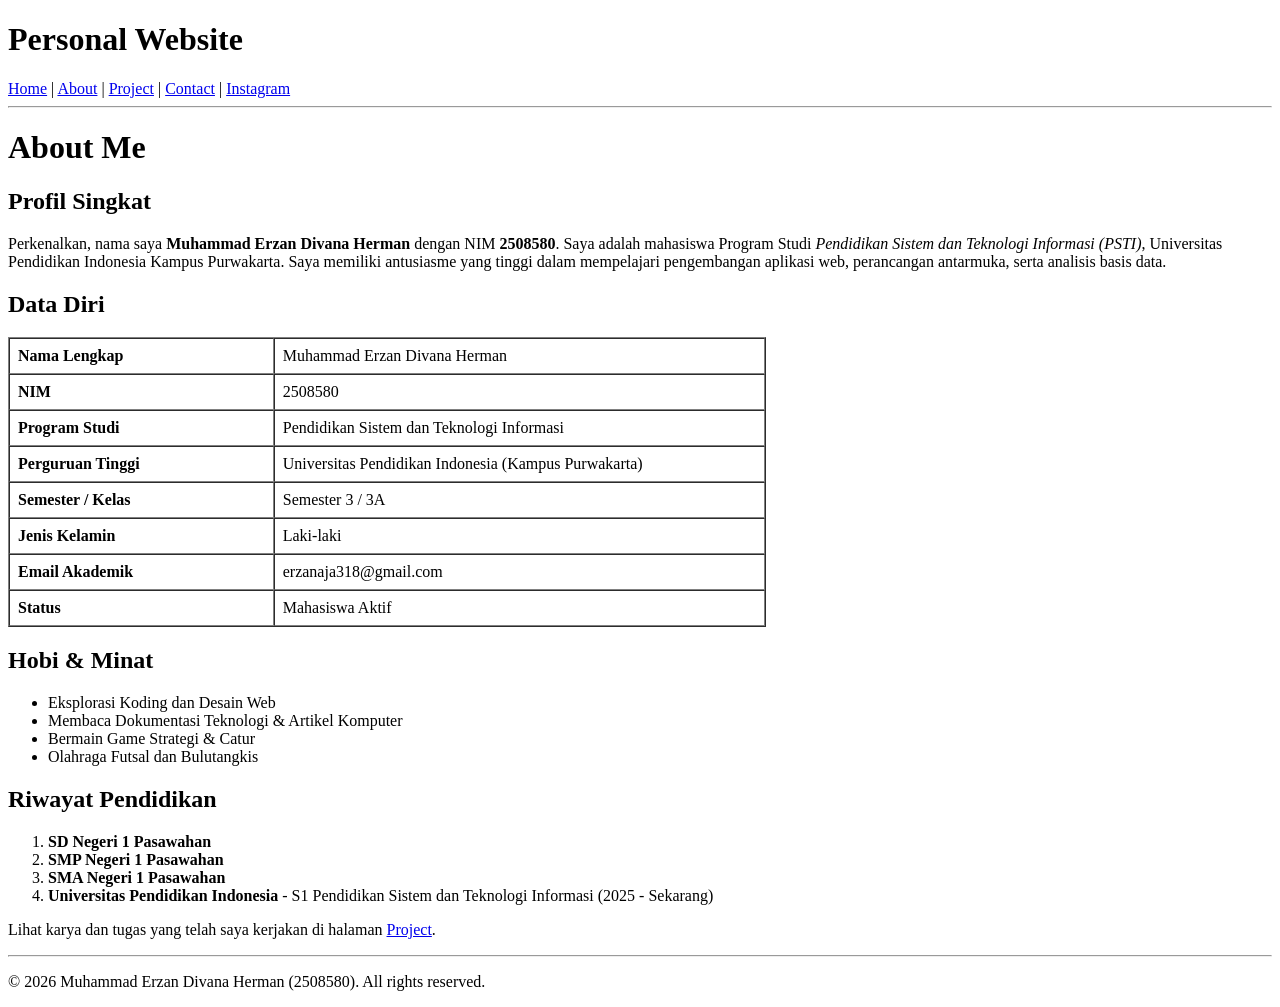
==== about.html @ 8113fc12 "komit pertama website erzan" ====
<!DOCTYPE html>
<html lang="id">

<head>
    <meta charset="UTF-8">
    <meta name="viewport" content="width=device-width, initial-scale=1.0">
    <title>About Me - Muhammad Erzan Divana Herman</title>
</head>

<body>

    <header>
        <h1>Personal Website</h1>
        <nav>
            <a href="index.html">Home</a> |
            <a href="about.html">About</a> |
            <a href="project.html">Project</a> |
            <a href="contact.html">Contact</a> |
            <a href="instagram.html">Instagram</a>
        </nav>
        <hr>
    </header>

    <main>
        <h1>About Me</h1>

        <h2>Profil Singkat</h2>
        <p>
            Perkenalkan, nama saya <strong>Muhammad Erzan Divana Herman</strong> dengan NIM <strong>2508580</strong>.
            Saya adalah mahasiswa Program Studi <em>Pendidikan Sistem dan Teknologi Informasi (PSTI)</em>, Universitas
            Pendidikan Indonesia Kampus Purwakarta. Saya memiliki antusiasme yang tinggi dalam mempelajari pengembangan
            aplikasi web, perancangan antarmuka, serta analisis basis data.
        </p>


        <h2>Data Diri</h2>
        <table border="1" cellspacing="0" cellpadding="8" width="60%">
            <tbody>
                <tr>
                    <th align="left" width="35%">Nama Lengkap</th>
                    <td>Muhammad Erzan Divana Herman</td>
                </tr>
                <tr>
                    <th align="left">NIM</th>
                    <td>2508580</td>
                </tr>
                <tr>
                    <th align="left">Program Studi</th>
                    <td>Pendidikan Sistem dan Teknologi Informasi</td>
                </tr>
                <tr>
                    <th align="left">Perguruan Tinggi</th>
                    <td>Universitas Pendidikan Indonesia (Kampus Purwakarta)</td>
                </tr>
                <tr>
                    <th align="left">Semester / Kelas</th>
                    <td>Semester 3 / 3A</td>
                </tr>
                <tr>
                    <th align="left">Jenis Kelamin</th>
                    <td>Laki-laki</td>
                </tr>
                <tr>
                    <th align="left">Email Akademik</th>
                    <td>erzanaja318@gmail.com</td>
                </tr>
                <tr>
                    <th align="left">Status</th>
                    <td>Mahasiswa Aktif</td>
                </tr>
            </tbody>
        </table>


        <h2>Hobi & Minat</h2>
        <ul>
            <li>Eksplorasi Koding dan Desain Web</li>
            <li>Membaca Dokumentasi Teknologi & Artikel Komputer</li>
            <li>Bermain Game Strategi & Catur</li>
            <li>Olahraga Futsal dan Bulutangkis</li>
        </ul>

        <h2>Riwayat Pendidikan</h2>
        <ol>
            <li><strong>SD Negeri 1 Pasawahan</strong> </li>
            <li><strong>SMP Negeri 1 Pasawahan</strong> </li>
            <li><strong>SMA Negeri 1 Pasawahan</strong> </li>
            <li><strong>Universitas Pendidikan Indonesia</strong> - S1 Pendidikan Sistem dan Teknologi Informasi (2025 -
                Sekarang)</li>
        </ol>

        <p>
            Lihat karya dan tugas yang telah saya kerjakan di halaman <a href="project.html">Project</a>.
        </p>
    </main>

    <!-- Footer -->
    <footer>
        <hr>
        <p>&copy; 2026 Muhammad Erzan Divana Herman (2508580). All rights reserved.</p>
    </footer>

</body>

</html>
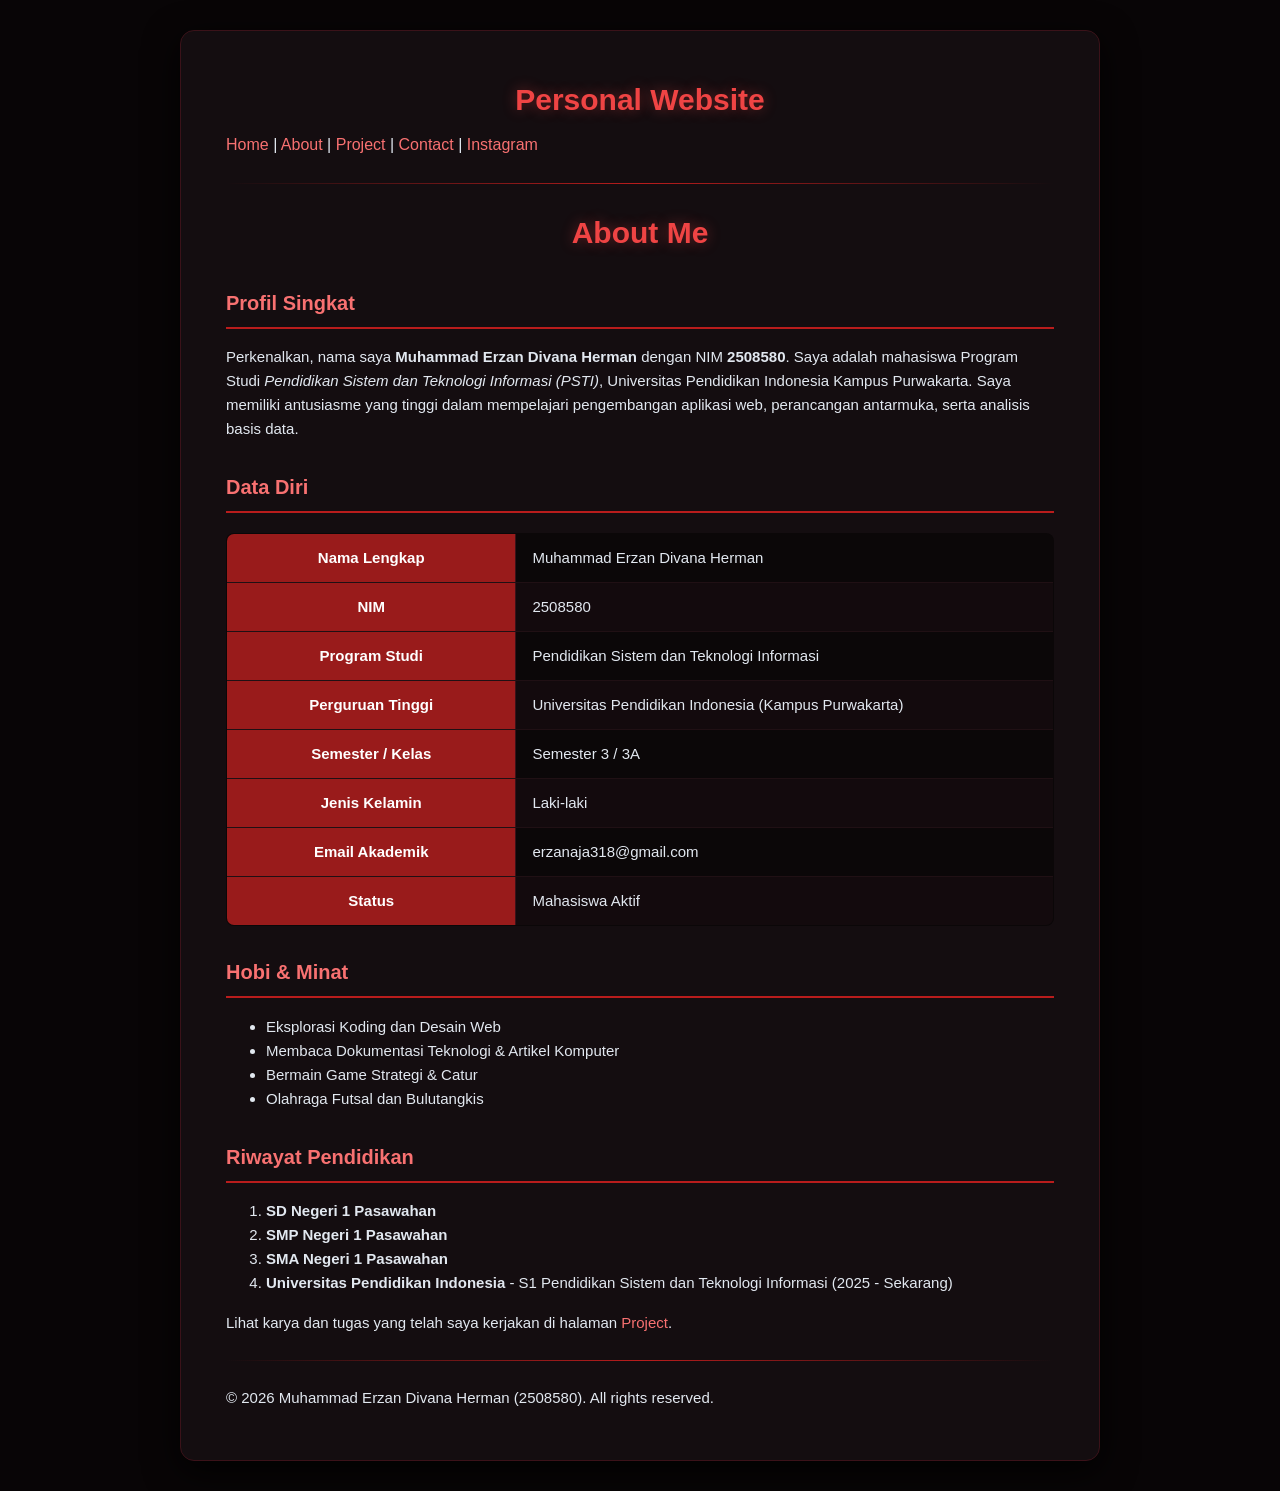
==== commit 4132f09c: "Menambahkan styling CSS  dan merapikan navigasi" ====
--- a/about.html
+++ b/about.html
@@ -4,7 +4,9 @@
 <head>
     <meta charset="UTF-8">
     <meta name="viewport" content="width=device-width, initial-scale=1.0">
-    <title>About Me - Muhammad Erzan Divana Herman</title>
+    <title>Nama Halaman</title>
+    <!-- External CSS -->
+    <link rel="stylesheet" href="style.css">
 </head>
 
 <body>
--- a/style.css
+++ b/style.css
@@ -0,0 +1,274 @@
+@keyframes fadeInPage {
+    from {
+        opacity: 0;
+        transform: translateY(12px);
+    }
+    to {
+        opacity: 1;
+        transform: translateY(0);
+    }
+}
+
+* {
+    box-sizing: border-box;
+}
+
+html {
+    background-color: #080506;
+}
+
+body {
+    font-family: 'Segoe UI', Arial, sans-serif;
+    line-height: 1.6;
+    color: #e2e8f0;           
+    max-width: 920px;
+    margin: 30px auto;
+    padding: 35px 45px;
+    background-color: #140d10; 
+    border: 1px solid #3b1219; 
+    border-radius: 14px;
+    box-shadow: 0 10px 35px rgba(0, 0, 0, 0.85);
+    animation: fadeInPage 0.75s ease-in-out;
+}
+
+h1, h2, h3 {
+    color: #f8fafc;
+    font-weight: 700;
+}
+
+h1 {
+    font-size: 30px;
+    text-align: center;
+    color: #ef4444;           
+    text-shadow: 0 0 14px rgba(239, 68, 68, 0.4); 
+    margin-top: 10px;
+    margin-bottom: 8px;
+}
+
+h2 {
+    font-size: 20px;
+    color: #f87171;
+    border-bottom: 2px solid #b91c1c; 
+    padding-bottom: 8px;
+    margin-top: 30px;
+}
+
+h3 {
+    font-size: 16px;
+    color: #fca5a5;
+    margin-top: 20px;
+}
+
+p, li, td, th {
+    font-size: 15px;
+}
+
+hr {
+    border: none;
+    height: 1px;
+    background: linear-gradient(to right, transparent, #b91c1c, transparent);
+    margin: 25px 0;
+}
+
+
+.navbar, p:has(> a[href="index.html"]) {
+    display: flex;
+    justify-content: center;
+    align-items: center;
+    flex-wrap: wrap;
+    gap: 12px;
+    background-color: #0b0708; 
+    padding: 12px 20px;
+    border-radius: 10px;
+    border: 1px solid #451016;
+    margin: 18px 0 25px 0;
+    color: transparent;        
+}
+
+/* Tombol Menu Navigasi */
+.navbar a, p:has(> a[href="index.html"]) a {
+    text-decoration: none;
+    color: #fca5a5;
+    background-color: #1a0f12;
+    padding: 8px 18px;
+    border-radius: 6px;
+    border: 1px solid #3b1219;
+    font-weight: 600;
+    font-size: 14px;
+    transition: all 0.3s ease;
+}
+
+/* Efek Hover + Transform */
+.navbar a:hover, p:has(> a[href="index.html"]) a:hover {
+    background-color: #dc2626; 
+    color: #ffffff;
+    border-color: #ef4444;
+    transform: translateY(-2px);
+    box-shadow: 0 0 14px rgba(220, 38, 38, 0.6);
+}
+
+/* Foto Profil */
+img[src*="profile"], img[alt*="Foto"], img[alt*="Profil"], .foto-profil {
+    display: block;
+    width: 150px;
+    height: 150px;
+    object-fit: cover;
+    border-radius: 50%;
+    padding: 4px;
+    background-color: #0c0809;
+    border: 3px solid #dc2626; 
+    margin: 22px auto;
+    box-shadow: 0 0 18px rgba(220, 38, 38, 0.45);
+    transition: transform 0.3s ease, box-shadow 0.3s ease;
+}
+
+img[src*="profile"]:hover, .foto-profil:hover {
+    transform: scale(1.06);
+    box-shadow: 0 0 25px rgba(239, 68, 68, 0.7);
+}
+
+
+figure {
+    margin: 18px 0;
+    background-color: #0c0809;
+    padding: 16px;
+    border: 1px solid #3b1219;
+    border-radius: 10px;
+}
+
+figure img, img[src*="expomath"], img[alt*="Expo"] {
+    max-width: 100%;
+    height: auto;
+    border-radius: 8px;
+    border: 1px solid #3b1219;
+    display: block;
+    margin-bottom: 10px;
+    transition: transform 0.3s ease, box-shadow 0.3s ease;
+}
+
+figure img:hover, img[src*="expomath"]:hover {
+    transform: translateY(-4px);
+    box-shadow: 0 8px 20px rgba(0, 0, 0, 0.85);
+}
+
+figcaption {
+    font-size: 13px;
+    color: #94a3b8;
+    margin-top: 6px;
+}
+
+
+table {
+    width: 100%;
+    border-collapse: collapse;
+    margin: 20px 0;
+    background-color: #0b0708;
+    border-radius: 8px;
+    overflow: hidden;
+    border: 1px solid #3b1219;
+}
+
+th, td {
+    padding: 12px 16px;
+    text-align: left;
+    border-bottom: 1px solid #201014;
+}
+
+th {
+    background-color: #991b1b; 
+    color: #ffffff;
+    font-weight: 600;
+    text-align: center;
+}
+
+tr:nth-child(even) td {
+    background-color: #130a0d;
+}
+
+tr:hover td {
+    background-color: #221016; 
+}
+
+
+form table {
+    max-width: 650px;
+    margin: 20px auto;
+}
+
+input[type="text"],
+input[type="email"],
+input[type="date"],
+textarea {
+    width: 100%;
+    padding: 10px 12px;
+    background-color: #070405;
+    color: #f8fafc;
+    border: 1px solid #3b1219;
+    border-radius: 6px;
+    font-family: inherit;
+    font-size: 14px;
+    transition: border-color 0.3s ease, box-shadow 0.3s ease;
+}
+
+input[type="text"]:focus,
+input[type="email"]:focus,
+input[type="date"]:focus,
+textarea:focus {
+    outline: none;
+    border-color: #ef4444;
+    box-shadow: 0 0 10px rgba(239, 68, 68, 0.45);
+}
+
+/* Tombol Kirim & Reset */
+input[type="submit"],
+input[type="reset"] {
+    border: none;
+    padding: 10px 22px;
+    font-size: 14px;
+    font-weight: 600;
+    border-radius: 6px;
+    cursor: pointer;
+    margin: 6px 4px;
+    transition: background-color 0.3s ease, transform 0.2s ease, box-shadow 0.2s ease;
+}
+
+input[type="submit"] {
+    background-color: #dc2626; 
+    color: #ffffff;
+}
+
+input[type="reset"] {
+    background-color: #2b1318; 
+    color: #fca5a5;
+}
+
+input[type="submit"]:hover {
+    background-color: #b91c1c;
+    transform: translateY(-2px);
+    box-shadow: 0 0 12px rgba(220, 38, 38, 0.6);
+}
+
+input[type="reset"]:hover {
+    background-color: #401820;
+    color: #ffffff;
+    transform: translateY(-2px);
+}
+
+
+a {
+    color: #f87171;
+    text-decoration: none;
+    transition: color 0.2s ease;
+}
+
+a:hover {
+    color: #fca5a5;
+    text-decoration: underline;
+}
+
+body > p:last-child {
+    text-align: center;
+    color: #71717a;
+    font-size: 13px;
+    margin-top: 35px;
+}
